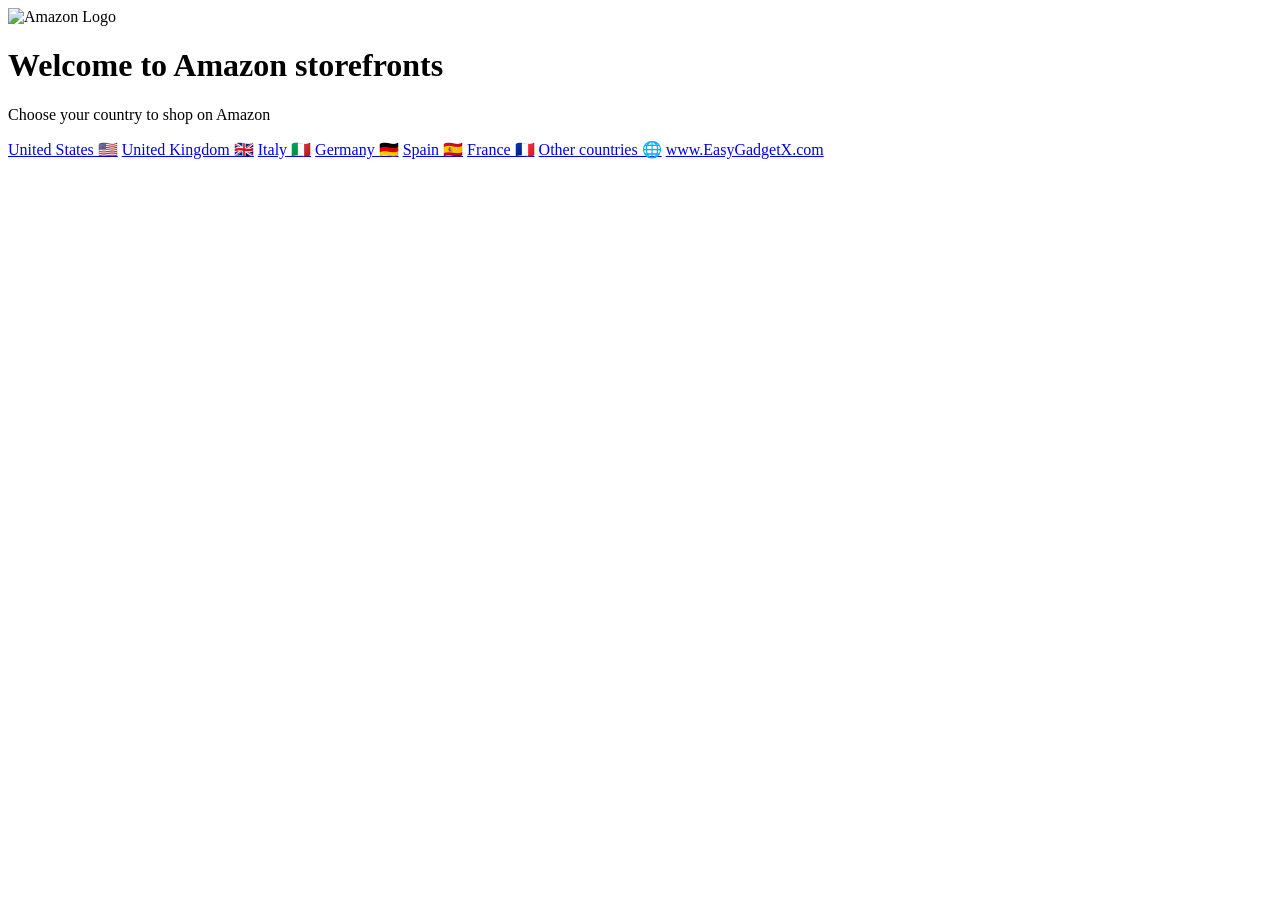
==== index.html @ 0a9f1250 "Create index.html" ====
<!DOCTYPE html>
<html lang="en">
<head>
  <meta charset="UTF-8">
  <meta name="viewport" content="width=device-width, initial-scale=1.0">
  <title>Amazon Storefronts</title>
  <link rel="stylesheet" href="daily.css"> 
  <!-- Google tag (gtag.js) -->
<script async src="https://www.googletagmanager.com/gtag/js?id=G-3NYTGTD01J"></script>
<script>
  window.dataLayer = window.dataLayer || [];
  function gtag(){dataLayer.push(arguments);}
  gtag('js', new Date());

  gtag('config', 'G-3NYTGTD01J');
</script>
</head>
<body>
<!-- App Wrapper Start -->
  <div class="app-container">
    
    <!-- Profile Image (Amazon Logo Placeholder) -->
    <img src="https://ik.imagekit.io/lzl0sgfim/20260927_235613.jpg?updatedAt=1790533797864" alt="Amazon Logo" class="profile-img">
    
    <h1>Welcome to Amazon storefronts</h1>
    <p class="subtitle">Choose your country to shop on Amazon</p>
    
    <!-- Links -->
    <main class="links-container">
    <a href="https://sarahjfinds.online" target="_blank" rel="noopener noreferrer" class="link-btn">United States 🇺🇸</a>
    <a href="https://sarahjfinds.online/uk" target="_blank" rel="noopener noreferrer" class="link-btn">United Kingdom 🇬🇧</a>
    <a href="https://linktr.ee/cortneylopezit" target="_blank" rel="noopener noreferrer" class="link-btn">Italy 🇮🇹</a>
    <a href="https://www.EasyGadgetX.com" target="_blank" rel="noopener noreferrer" class="link-btn">Germany 🇩🇪</a>
    <a href="https://linktr.ee/thehazelsmithes" target="_blank" rel="noopener noreferrer" class="link-btn">Spain 🇪🇸</a>
    <a href="https://linktr.ee/cecileramosfr" rel="noopener noreferrer" class="link-btn">France 🇫🇷</a>
    <a href="https://www.EasyGadgetX.com" target="_blank" rel="noopener noreferrer" class="link-btn">Other countries 🌐</a>
    <a href="https://www.EasyGadgetX.com" target="_blank" rel="noopener noreferrer" class="link-btn">www.EasyGadgetX.com</a>
  </main>

  </div>
  <!-- App Wrapper End -->

</body>
</html>
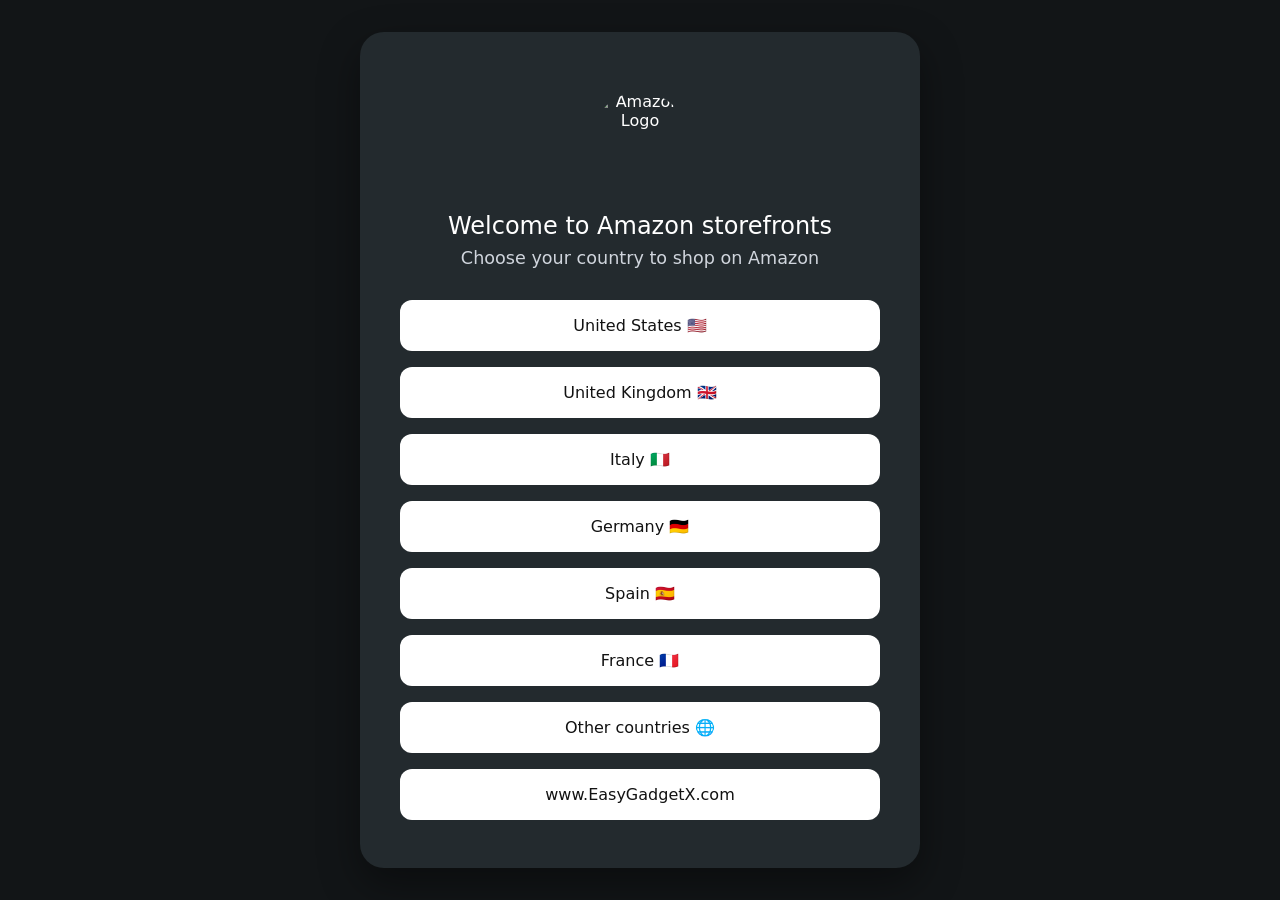
==== commit e5ad92e9: "Rename bio.html to index.html" ====
--- a/index.html
+++ b/index.html
@@ -4,7 +4,7 @@
   <meta charset="UTF-8">
   <meta name="viewport" content="width=device-width, initial-scale=1.0">
   <title>Amazon Storefronts</title>
-  <link rel="stylesheet" href="daily.css"> 
+  <link rel="stylesheet" href="bio.css"> 
   <!-- Google tag (gtag.js) -->
 <script async src="https://www.googletagmanager.com/gtag/js?id=G-3NYTGTD01J"></script>
 <script>
--- a/bio.css
+++ b/bio.css
@@ -0,0 +1,89 @@
+* {
+  margin: 0;
+  padding: 0;
+  box-sizing: border-box;
+}
+
+/* Mobile First Base */
+body {
+  background-color: #232a2e; /* Mobile में यही कलर background रहेगा */
+  color: #ffffff;
+  font-family: system-ui, -apple-system, sans-serif;
+  display: flex;
+  flex-direction: column;
+  align-items: center;
+  min-height: 100vh;
+  text-align: center;
+}
+
+/* ये wrapper HTML में add कर लेना */
+.app-container {
+  width: 100%;
+  padding: 2rem 1rem;
+  display: flex;
+  flex-direction: column;
+  align-items: center;
+}
+
+.profile-img {
+  aspect-ratio: 1;
+  width: 7.5rem;
+  border-radius: 50%;
+  object-fit: contain;
+  padding: 0.75rem; 
+  margin-bottom: 0.7rem;
+}
+
+h1 {
+  font-size: clamp(1.4rem, 4vw, 1.5rem);
+  font-weight: 500;
+  margin-bottom: 0.5rem;
+}
+
+.subtitle {
+  color: #d0d5dd;
+  font-size: clamp(1rem, 2.5vw, 1.1rem);
+  margin-bottom: 2rem;
+}
+
+.links-container {
+  width: 100%;
+  max-width: 30rem;
+  display: flex;
+  flex-direction: column;
+  gap: 1rem;
+}
+
+.link-btn {
+  background-color: #ffffff;
+  color: #121212;
+  text-decoration: none;
+  padding: 1rem;
+  border-radius: 0.75rem; 
+  font-weight: 500;
+  font-size: 1rem;
+  transition: transform 0.2s ease;
+  width: 100%;
+}
+
+.link-btn:hover {
+  transform: scale(1.015);
+  background-color: #f8f9fa;
+}
+
+/* Desktop View (576px / 36rem & above) */
+@media (min-width: 36rem) {
+  body {
+    background-color: #121517; /* Outer background डार्क हो जाएगा */
+    justify-content: center; /* Card को screen के center में लाने के लिए */
+  }
+
+  .app-container {
+    max-width: 35rem;
+    background-color: #232a2e; /* Original background अब Card का कलर बन जाएगा */
+    border-radius: 1.5rem;
+    box-shadow: 0 1rem 2.5rem rgba(0, 0, 0, 0.4); /* हल्की सी depth */
+    padding: 3rem 2rem;
+    margin: 2rem; /* Card के बाहर थोड़ा breathing space */
+  }
+}
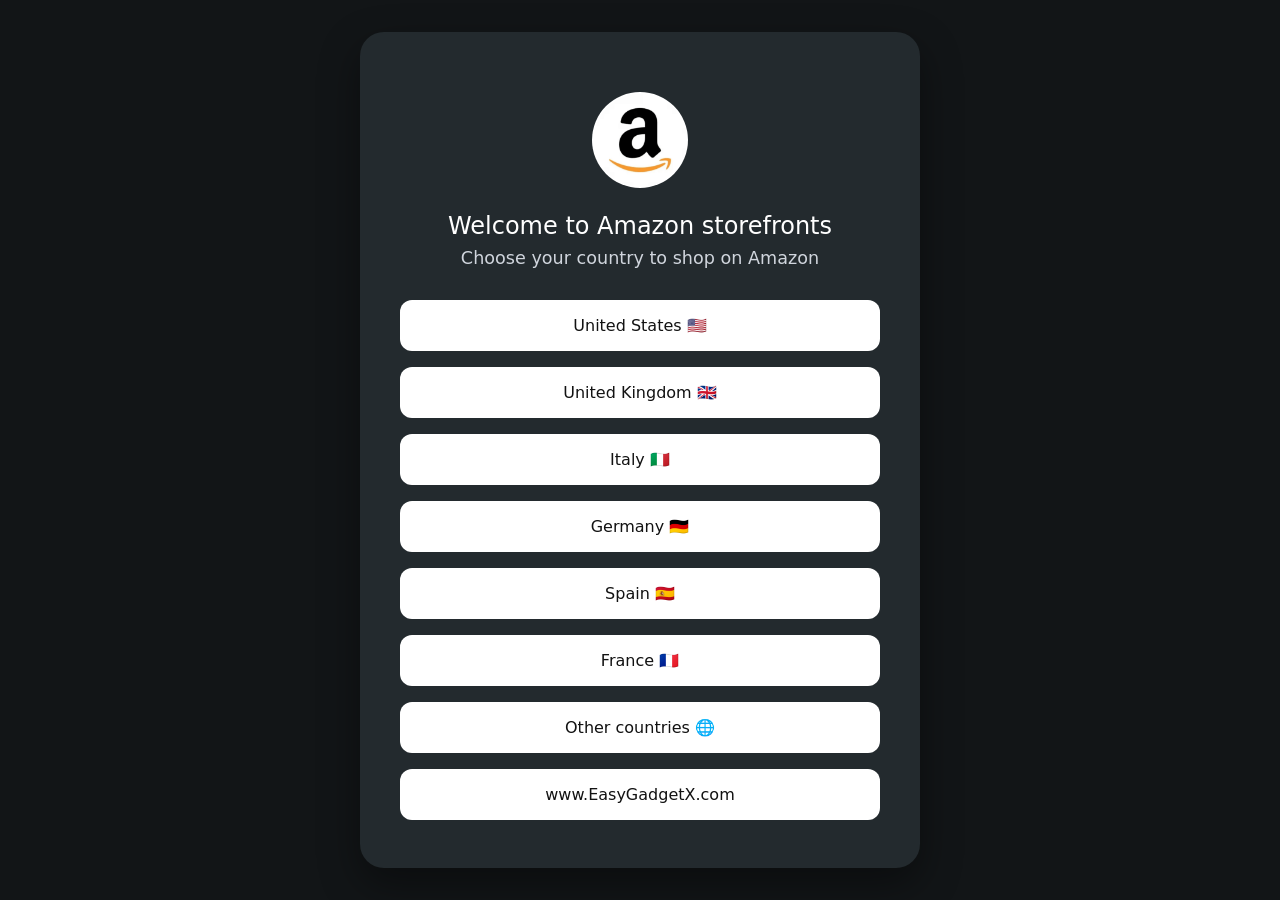
==== commit 531a8c3a: "Update index.html" ====
--- a/index.html
+++ b/index.html
@@ -4,7 +4,7 @@
   <meta charset="UTF-8">
   <meta name="viewport" content="width=device-width, initial-scale=1.0">
   <title>Amazon Storefronts</title>
-  <link rel="stylesheet" href="bio.css"> 
+  <link rel="stylesheet" href="style.css"> 
   <!-- Google tag (gtag.js) -->
 <script async src="https://www.googletagmanager.com/gtag/js?id=G-3NYTGTD01J"></script>
 <script>
@@ -20,7 +20,7 @@
   <div class="app-container">
     
     <!-- Profile Image (Amazon Logo Placeholder) -->
-    <img src="https://ik.imagekit.io/lzl0sgfim/20260927_235613.jpg?updatedAt=1790533797864" alt="Amazon Logo" class="profile-img">
+    <img src="logo.webp" alt="Amazon Logo" class="profile-img">
     
     <h1>Welcome to Amazon storefronts</h1>
     <p class="subtitle">Choose your country to shop on Amazon</p>
--- a/style.css
+++ b/style.css
@@ -0,0 +1,89 @@
+* {
+  margin: 0;
+  padding: 0;
+  box-sizing: border-box;
+}
+
+/* Mobile First Base */
+body {
+  background-color: #232a2e; /* Mobile में यही कलर background रहेगा */
+  color: #ffffff;
+  font-family: system-ui, -apple-system, sans-serif;
+  display: flex;
+  flex-direction: column;
+  align-items: center;
+  min-height: 100vh;
+  text-align: center;
+}
+
+/* ये wrapper HTML में add कर लेना */
+.app-container {
+  width: 100%;
+  padding: 2rem 1rem;
+  display: flex;
+  flex-direction: column;
+  align-items: center;
+}
+
+.profile-img {
+  aspect-ratio: 1;
+  width: 7.5rem;
+  border-radius: 50%;
+  object-fit: contain;
+  padding: 0.75rem; 
+  margin-bottom: 0.7rem;
+}
+
+h1 {
+  font-size: clamp(1.4rem, 4vw, 1.5rem);
+  font-weight: 500;
+  margin-bottom: 0.5rem;
+}
+
+.subtitle {
+  color: #d0d5dd;
+  font-size: clamp(1rem, 2.5vw, 1.1rem);
+  margin-bottom: 2rem;
+}
+
+.links-container {
+  width: 100%;
+  max-width: 30rem;
+  display: flex;
+  flex-direction: column;
+  gap: 1rem;
+}
+
+.link-btn {
+  background-color: #ffffff;
+  color: #121212;
+  text-decoration: none;
+  padding: 1rem;
+  border-radius: 0.75rem; 
+  font-weight: 500;
+  font-size: 1rem;
+  transition: transform 0.2s ease;
+  width: 100%;
+}
+
+.link-btn:hover {
+  transform: scale(1.015);
+  background-color: #f8f9fa;
+}
+
+/* Desktop View (576px / 36rem & above) */
+@media (min-width: 36rem) {
+  body {
+    background-color: #121517; /* Outer background डार्क हो जाएगा */
+    justify-content: center; /* Card को screen के center में लाने के लिए */
+  }
+
+  .app-container {
+    max-width: 35rem;
+    background-color: #232a2e; /* Original background अब Card का कलर बन जाएगा */
+    border-radius: 1.5rem;
+    box-shadow: 0 1rem 2.5rem rgba(0, 0, 0, 0.4); /* हल्की सी depth */
+    padding: 3rem 2rem;
+    margin: 2rem; /* Card के बाहर थोड़ा breathing space */
+  }
+}
